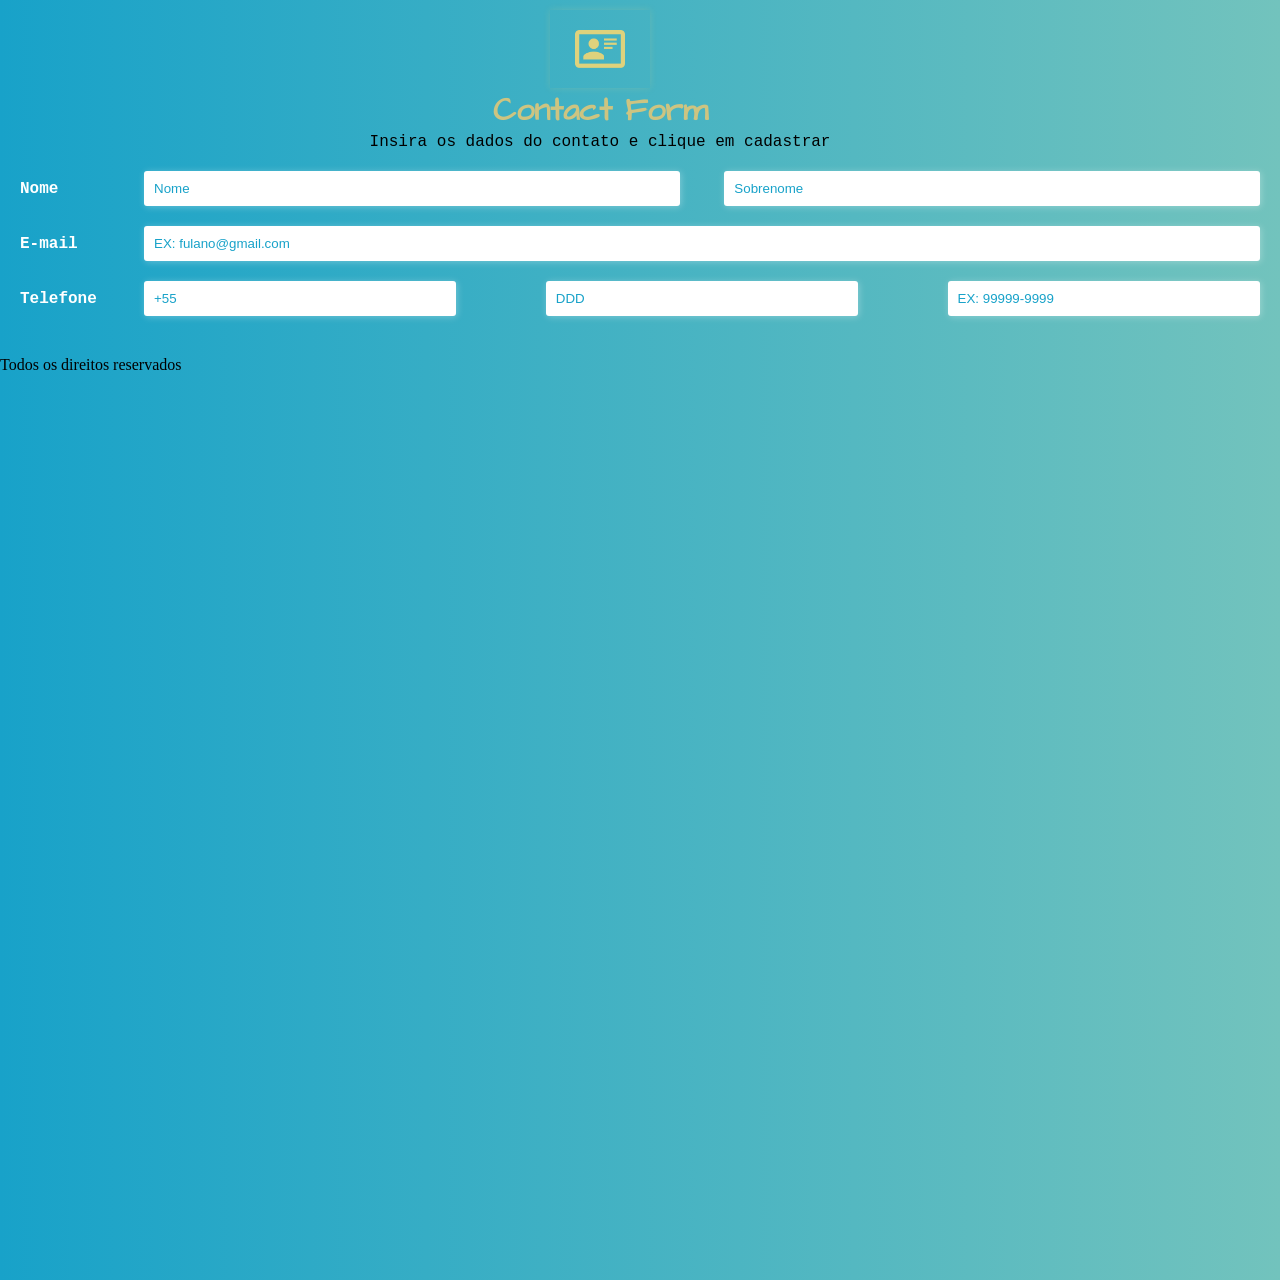
==== index.html @ b79acad4 "Iniciação da ConnectForm" ====
<!DOCTYPE html>
<html lang="pt-BR">

<head>
    <meta charset="UTF-8">
    <meta name="viewport" content="width=device-width, initial-scale=1.0">
    <title>Cadastro de Contatos</title>
    <link rel="stylesheet" href="./css/style.css">
</head>

<body>
    <header class="form-header">
        <div class="container container--flex">
            <img class="form-header__image-perfil" src="./images/Vector.png" alt="imagem ilustrativa de um usuario" />
            <h1 class="form-header__title">Contact Form</h1>
            <p class="form-header__text">Insira os dados do contato e clique em cadastrar</p>
        </div>
    </header>
    <main>
        <div class="conteiner">
            <form class="form-contact" action="">
                <div class="form-contact__linha">
                    <div class="form-contact__col-a">
                        <label class="form-contact__label" for="nome">Nome</label>
                    </div>
                    <div class="form-contact__col-b">
                        <input class="form-contact__input form-contact__input--metade" type="text" name="sobrenome" id="nome" placeholder="Nome">
                        <input class="form-contact__input form-contact__input--metade" type="text" name="sobrenome"id="sobrenome" placeholder="Sobrenome">
                    </div>

                </div>
                <div class="form-contact__linha">
                    <div class="form-contact__col-a">
                        <label class="form-contact__label" for="email">E-mail</label>
                    </div>
                    <div class="form-contact__col-b">
                        <input class="form-contact__input" type="text" name="email" id="email" placeholder="EX: fulano@gmail.com">
                    </div>
                </div>

                <div class="form-contact__linha">
                    <div class="form-contact__col-a">
                        <label class="form-contact__label" for="telefone">Telefone</label>
                    </div>
                    <div class="form-contact__col-b">
                        <input class="form-contact__input form-contact__input--terso" type="text" name="email" id="email" placeholder="+55">
                        <input class="form-contact__input form-contact__input--terso" type="text" name="email" id="email" placeholder="DDD">
                        <input class="form-contact__input form-contact__input--terso" type="text" name="email" id="email" placeholder="EX: 99999-9999">
                    </div>
                </div>
            </form>
        </div>
    </main>

    <footer>
        Todos os direitos reservados
    </footer>
</body>

</html>
---- css/style.css ----
@font-face {
    font-family: Architects;
    src: url(../css/fonts/Architects_Daughter/ArchitectsDaughter-Regular.ttf);
}

*{
    margin: 0px;
    padding: 0px;
    box-sizing: border-box;
}

body{
    width: 100vw;
    height: 100vw;
    min-height: 100vw; /* como se fosse 0 */
    background-image: linear-gradient(to right, #18a2c9, #72c3bd);
    background-repeat: no-repeat;
}

.container{
    width: 100%;
    max-width: 1200px;
    margin: 0px;
    /* border: 1px solid black; */
    
}

.container--flex{
    display: flex;
    flex-direction: column;
    justify-content: center;
    align-items: center;
}

.form-header__image-perfil{
    width: 100px;
    margin-top: 10px;
    padding: 20px 25px;
    /* 1° valor - deslocamento da sombra na orizontal */
    /* 2° valor - deslocamento da sombra na vertical */
    /* 3° valor - Quao forte é o bluer */
    /* rgba - o 4° do rgba é para ver o quano opaco vai ser sendo 0 é opaco e 1 é transparente*/
    box-shadow: 0 0 7px rgba(222, 210, 125, 0.2);
}

.form-header__title{
    color: #cdc481;
    font-family: Architects, sans-serif;
}

.form-header__text{
    font-family: 'Courier New', Courier, monospace;
}

/* Formulario de contato */
.form-contact{
    padding: 20px;
}

.form-contact__linha{
    margin-bottom: 20px;
    display: flex;
    justify-content: space-between;
    align-items: center;
    width: 100%;
    /* height: 60px; */
    /* border: 1px solid yellowgreen; */
}

.form-contact__col-a{
    width: 10%;
    height: 100%;
    /* border: 1px solid red; */
}

.form-contact__col-b{
    display: flex;
    justify-content: space-between;
    width: 90%;
    height: 100%;
    /* border: 1px solid red; */
}

.form-contact__label{
    color: white;
    font-weight: 600;
    font-family: 'Courier New', Courier, monospace;    
}

/* Tudo que é padrão nos imputs vai ficar aqui */
.form-contact__input{
    padding: 5px 10px;
    width: 100%;
    height: 35px;
    color: #18a2c9;
    border: none;
    box-shadow: 1px 1px 7px rgba(255, 255, 255, 0.3);
    outline: none;
    border-radius: 3px;
    /* Faz com que as coisas demorem um serto tempo para mudar */
    transition: background-color 0.4s, color 0.4s;
}

.form-contact__input::placeholder{
    color: #18a2c9;
}

/* Serve para você fazer a barra mudar de cor quando usada */
.form-contact__input:focus{
    background-color: #18a2c9;
    color: white;
    box-shadow: 0 0 10px rgba(255, 255, 255, 0.7);
}

.form-contact__input--metade{
    width: 48%;
}

.form-contact__input--terso{
    width: 28%;
}
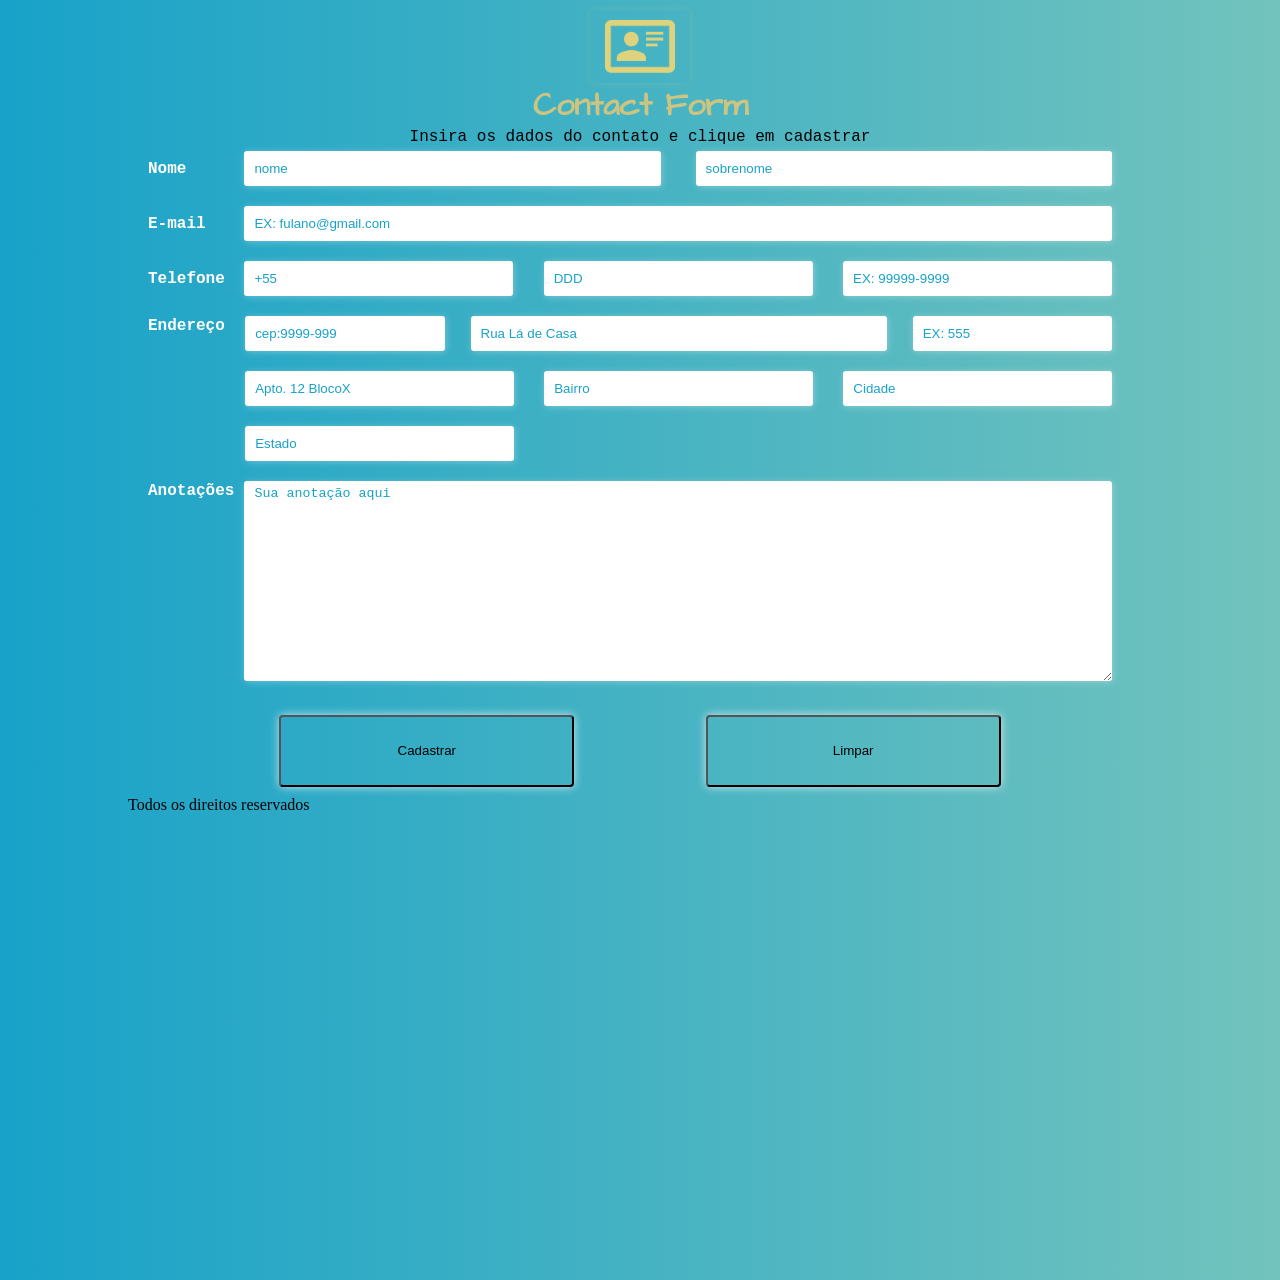
==== commit dadd4c04: "Finalização do HTML e inicio do JavaScript" ====
--- a/index.html
+++ b/index.html
@@ -16,7 +16,7 @@
             <p class="form-header__text">Insira os dados do contato e clique em cadastrar</p>
         </div>
     </header>
-    <main>
+    <main class="DeskTop">
         <div class="conteiner">
             <form class="form-contact" action="">
                 <div class="form-contact__linha">
@@ -24,8 +24,8 @@
                         <label class="form-contact__label" for="nome">Nome</label>
                     </div>
                     <div class="form-contact__col-b">
-                        <input class="form-contact__input form-contact__input--metade" type="text" name="sobrenome" id="nome" placeholder="Nome">
-                        <input class="form-contact__input form-contact__input--metade" type="text" name="sobrenome"id="sobrenome" placeholder="Sobrenome">
+                        <input oncl class="form-contact__input form-contact__input--metade" type="text" name="nome" id="nome" placeholder="nome">
+                        <input class="form-contact__input form-contact__input--metade" type="text" name="sobrenome"id="sobrenome" placeholder="sobrenome">
                     </div>
 
                 </div>
@@ -43,13 +43,62 @@
                         <label class="form-contact__label" for="telefone">Telefone</label>
                     </div>
                     <div class="form-contact__col-b">
-                        <input class="form-contact__input form-contact__input--terso" type="text" name="email" id="email" placeholder="+55">
-                        <input class="form-contact__input form-contact__input--terso" type="text" name="email" id="email" placeholder="DDD">
-                        <input class="form-contact__input form-contact__input--terso" type="text" name="email" id="email" placeholder="EX: 99999-9999">
+                        <input class="form-contact__input form-contact__input--terso" type="text" name="pais" id="pais" placeholder="+55">
+                        <input class="form-contact__input form-contact__input--terso" type="text" name="ddd" id="ddd" placeholder="DDD">
+                        <input class="form-contact__input form-contact__input--terso" type="text" name="numero" id="numero" placeholder="EX: 99999-9999">
                     </div>
+                </div>
+
+                <div class="form-contact__linha--Endereço">
+                    <div class="form-contact__col-a">
+                        <label class="form-contact__label" for="endereço">Endereço</label>
+                    </div>
+                  
+                        <div class="form-contact__linha-endereço2">
+                            <input class="form-contact__input form-contact__input--quarto" type="text" name="endereço" id="cep" placeholder="cep:9999-999">
+                            <input class="form-contact__input form-contact__input--metade" type="text" name="endereço" id="Rua" placeholder="Rua Lá de Casa">
+                            <input class="form-contact__input form-contact__input--quarto" type="text" name="endereço" id="numero__casa" placeholder="EX: 555">
+                        </div>                    
+                </div>
+                <div class="form-contact__linha--Endereço">
+                    <div class="form-contact__col-a">
+                        <label class="form-contact__label" for="endereço"></label>
+                    </div>
+                        <div class="form-contact__linha-endereço2">
+                            <input class="form-contact__input form-contact__input--terso" type="text" name="endereço" id="bloco" placeholder="Apto. 12 BlocoX">
+                            <input class="form-contact__input form-contact__input--terso" type="text" name="endereço" id="bairro" placeholder="Bairro">
+                            <input class="form-contact__input form-contact__input--terso" type="text" name="endereço" id="cidade" placeholder="Cidade">
+                        </div>
+                </div>
+                <div class="form-contact__linha--Endereço">
+                    <div class="form-contact__col-a">
+                        <label class="form-contact__label" for="endereço"></label>
+                    </div>
+                  
+                        <div class="form-contact__linha-endereço2">
+                            <input class="form-contact__input form-contact__input--terso" type="text" name="endereço" id="estado" placeholder="Estado">
+                        </div>         
+                </div>
+                <div class="form-contact__linha--descrição">
+                    <div class="form-contact__col-a">
+                        <label class="form-contact__label" for="descrição">Anotações</label>
+                    </div>
+                    <div class="form-contact__col-b">
+                        <textarea class="form-contact__input form-contact__input--descrição" id="anotação" placeholder="Sua anotação aqui"></textarea>
+                    </div>
+
                 </div>
             </form>
         </div>
+        <div class="botão">
+            <button onclick="validarFormulario()">
+                Cadastrar
+            </button>
+            <button>
+                Limpar
+            </button>
+        </div>
+        <script src="./js/script.js"></script>
     </main>
 
     <footer>
--- a/css/style.css
+++ b/css/style.css
@@ -11,10 +11,11 @@
 
 body{
     width: 100vw;
-    height: 100vw;
+    height: 100%;
     min-height: 100vw; /* como se fosse 0 */
     background-image: linear-gradient(to right, #18a2c9, #72c3bd);
     background-repeat: no-repeat;
+    padding: 0% 10%;
 }
 
 .container{
@@ -22,7 +23,6 @@
     max-width: 1200px;
     margin: 0px;
     /* border: 1px solid black; */
-    
 }
 
 .container--flex{
@@ -35,7 +35,7 @@
 .form-header__image-perfil{
     width: 100px;
     margin-top: 10px;
-    padding: 20px 25px;
+    padding: 10px 15px;
     /* 1° valor - deslocamento da sombra na orizontal */
     /* 2° valor - deslocamento da sombra na vertical */
     /* 3° valor - Quao forte é o bluer */
@@ -54,7 +54,7 @@
 
 /* Formulario de contato */
 .form-contact{
-    padding: 20px;
+    padding: 5px 20px;
 }
 
 .form-contact__linha{
@@ -63,6 +63,35 @@
     justify-content: space-between;
     align-items: center;
     width: 100%;
+    padding-right: 20px;
+    /* height: 60px; */
+    /* border: 1px solid yellowgreen; */
+}
+
+.form-contact__linha--descrição{
+    margin-bottom: 20px;
+    display: flex;
+    justify-content: space-between;
+    width: 100%;
+    padding-right: 20px;
+    /* height: 60px; */
+    /* border: 1px solid yellowgreen; */
+}
+
+.form-contact__linha-endereço2{
+    display: flex;
+    justify-content: space-between;
+    width: 100%;
+    padding-left: 1%;
+    /* height: 60px; */
+    /* border: 1px solid yellowgreen; */
+}
+
+.form-contact__linha--Endereço{
+    margin-bottom: 20px;
+    display: flex;
+    width: 100%;
+    padding-right: 20px;
     /* height: 60px; */
     /* border: 1px solid yellowgreen; */
 }
@@ -97,6 +126,7 @@
     box-shadow: 1px 1px 7px rgba(255, 255, 255, 0.3);
     outline: none;
     border-radius: 3px;
+    padding-right: 20px;
     /* Faz com que as coisas demorem um serto tempo para mudar */
     transition: background-color 0.4s, color 0.4s;
 }
@@ -117,5 +147,90 @@
 }
 
 .form-contact__input--terso{
-    width: 28%;
+    width: 31%;
+}
+
+.form-contact__input--quarto{
+    width: 23%;
+}
+.form-contact__input--descrição{
+    width: 100%;
+    height: 200px;
+    align-items: normal;
+}
+
+.Endereço{
+        flex-direction: column;
+}
+
+.botão{
+    height: 10vh;
+    display: flex;
+    align-items: center;
+    padding: 5px 20px;
+    justify-content: space-evenly;
+}
+
+button{
+    background-color: transparent;
+    border-radius: 4px;
+    height: 90%;
+    width: 30%;
+    box-shadow: 0 0 10px rgba(255, 255, 255, 0.7);
+    transition: background-color 0.4s, color 0.4s;
+    cursor: pointer;
+}
+
+/* O hover permite você só passar o mouse em ima pra mudar a cor, diferente do placehouder e focus */
+button:hover{
+    cursor: pointer;
+    background-color: #18a2c9;
+    color: white;
+    box-shadow: 0 0 10px rgba(255, 255, 255, 0.7);
+}
+
+
+
+
+/* MALDITA RESPONSIVIDADE */
+@media screen and (max-width: 768px) {
+    .form-contact__label{
+        color: transparent;
+    }
+
+    .form-contact__col-b{
+        flex-direction: column;
+    }
+
+    .form-contact__input--metade {
+        display: flex;
+        margin: 2% 0%;
+        width: 90%;
+    }
+    .form-contact__input--terso {
+        display: flex;
+        margin: 2% 0%;
+        width: 90%;
+    }
+    .form-contact__input--quarto {
+        display: flex;
+        margin: 2% 0%;
+        width: 90%;
+    }
+    .form-contact__input--descrição {
+        display: flex;
+        margin: 2% 0%;
+        width: 90%;
+    }
+
+    .form-contact__input{
+        width: 90%;
+    }
+    
+    .form-contact__linha-endereço2{
+        display: flex;
+        justify-content: space-between;
+        width: 90%;
+        flex-direction: column;
+    }
 }
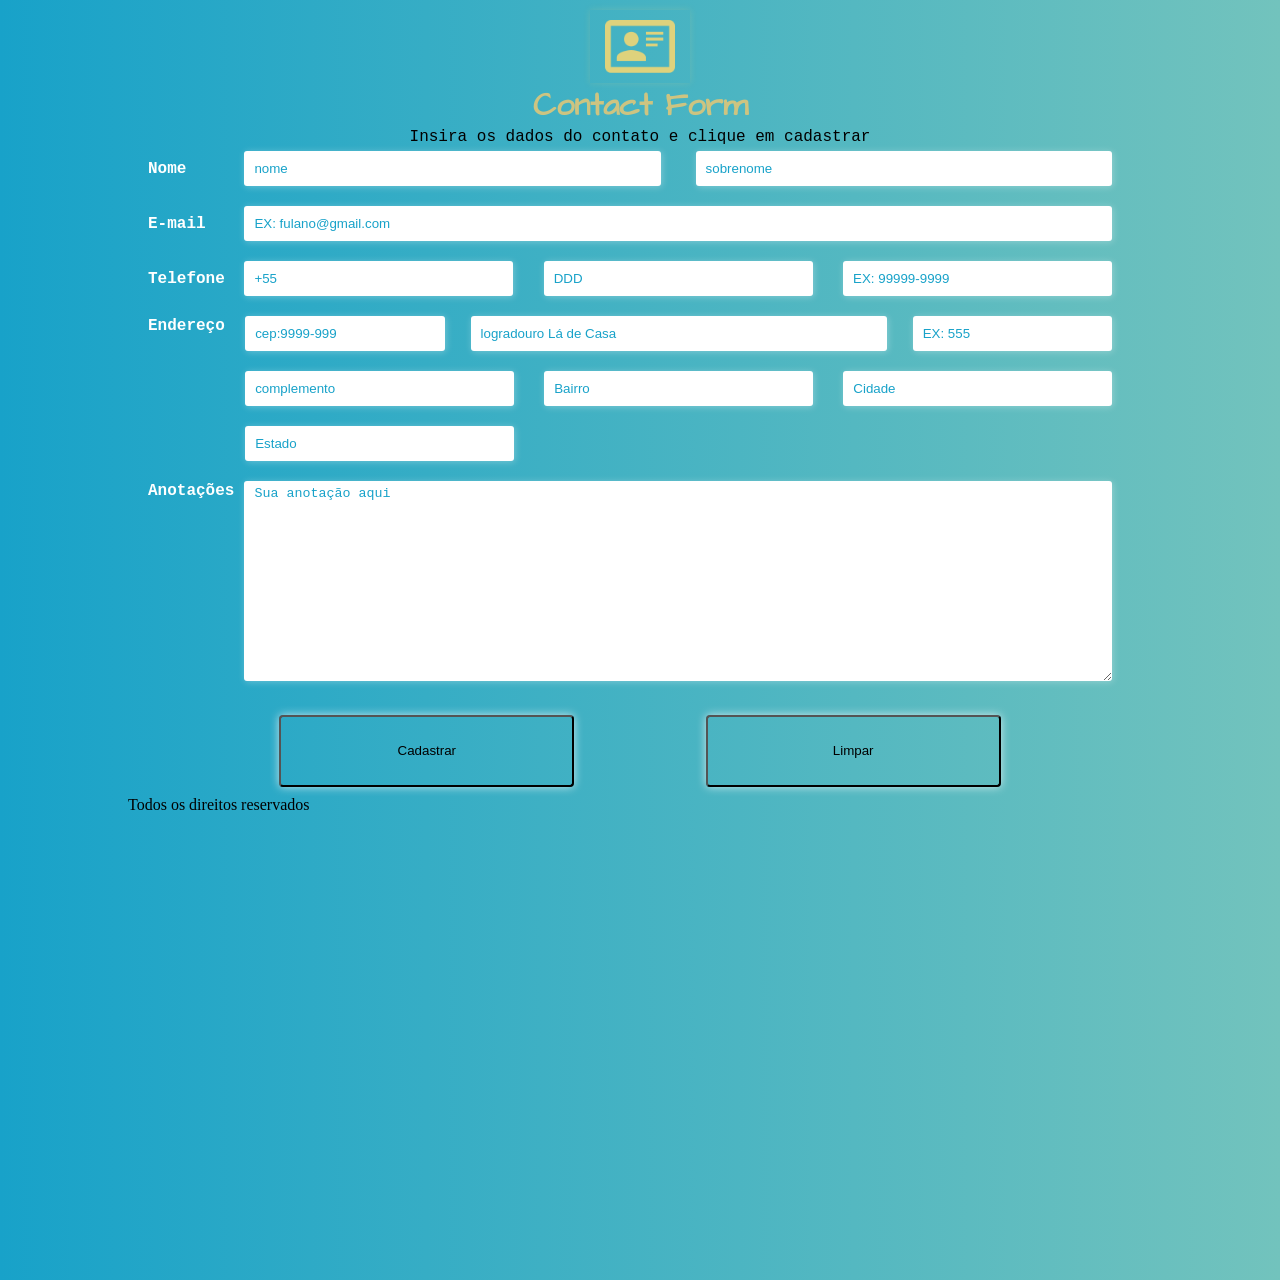
==== commit be25134a: "Cadastrar as contas" ====
--- a/index.html
+++ b/index.html
@@ -55,9 +55,9 @@
                     </div>
                   
                         <div class="form-contact__linha-endereço2">
-                            <input class="form-contact__input form-contact__input--quarto" type="text" name="endereço" id="cep" placeholder="cep:9999-999">
-                            <input class="form-contact__input form-contact__input--metade" type="text" name="endereço" id="Rua" placeholder="Rua Lá de Casa">
-                            <input class="form-contact__input form-contact__input--quarto" type="text" name="endereço" id="numero__casa" placeholder="EX: 555">
+                            <input onblur="buscarEndereco(this.value);" class="form-contact__input form-contact__input--quarto" type="text" name="endereço" id="cep" placeholder="cep:9999-999">
+                            <input class="form-contact__input form-contact__input--metade" type="text" name="endereço" id="logradouro" placeholder="logradouro Lá de Casa">
+                            <input class="form-contact__input form-contact__input--quarto" type="text" name="endereço" id="regiao" placeholder="EX: 555">
                         </div>                    
                 </div>
                 <div class="form-contact__linha--Endereço">
@@ -65,7 +65,7 @@
                         <label class="form-contact__label" for="endereço"></label>
                     </div>
                         <div class="form-contact__linha-endereço2">
-                            <input class="form-contact__input form-contact__input--terso" type="text" name="endereço" id="bloco" placeholder="Apto. 12 BlocoX">
+                            <input class="form-contact__input form-contact__input--terso" type="text" name="endereço" id="complemento" placeholder="complemento">
                             <input class="form-contact__input form-contact__input--terso" type="text" name="endereço" id="bairro" placeholder="Bairro">
                             <input class="form-contact__input form-contact__input--terso" type="text" name="endereço" id="cidade" placeholder="Cidade">
                         </div>
@@ -91,10 +91,10 @@
             </form>
         </div>
         <div class="botão">
-            <button onclick="validarFormulario()">
+            <button onclick="validarFormulario()" type="button">
                 Cadastrar
             </button>
-            <button>
+            <button onclick="reiniciaTodasAsBarras()">
                 Limpar
             </button>
         </div>
--- a/css/style.css
+++ b/css/style.css
@@ -178,7 +178,6 @@
     width: 30%;
     box-shadow: 0 0 10px rgba(255, 255, 255, 0.7);
     transition: background-color 0.4s, color 0.4s;
-    cursor: pointer;
 }
 
 /* O hover permite você só passar o mouse em ima pra mudar a cor, diferente do placehouder e focus */
